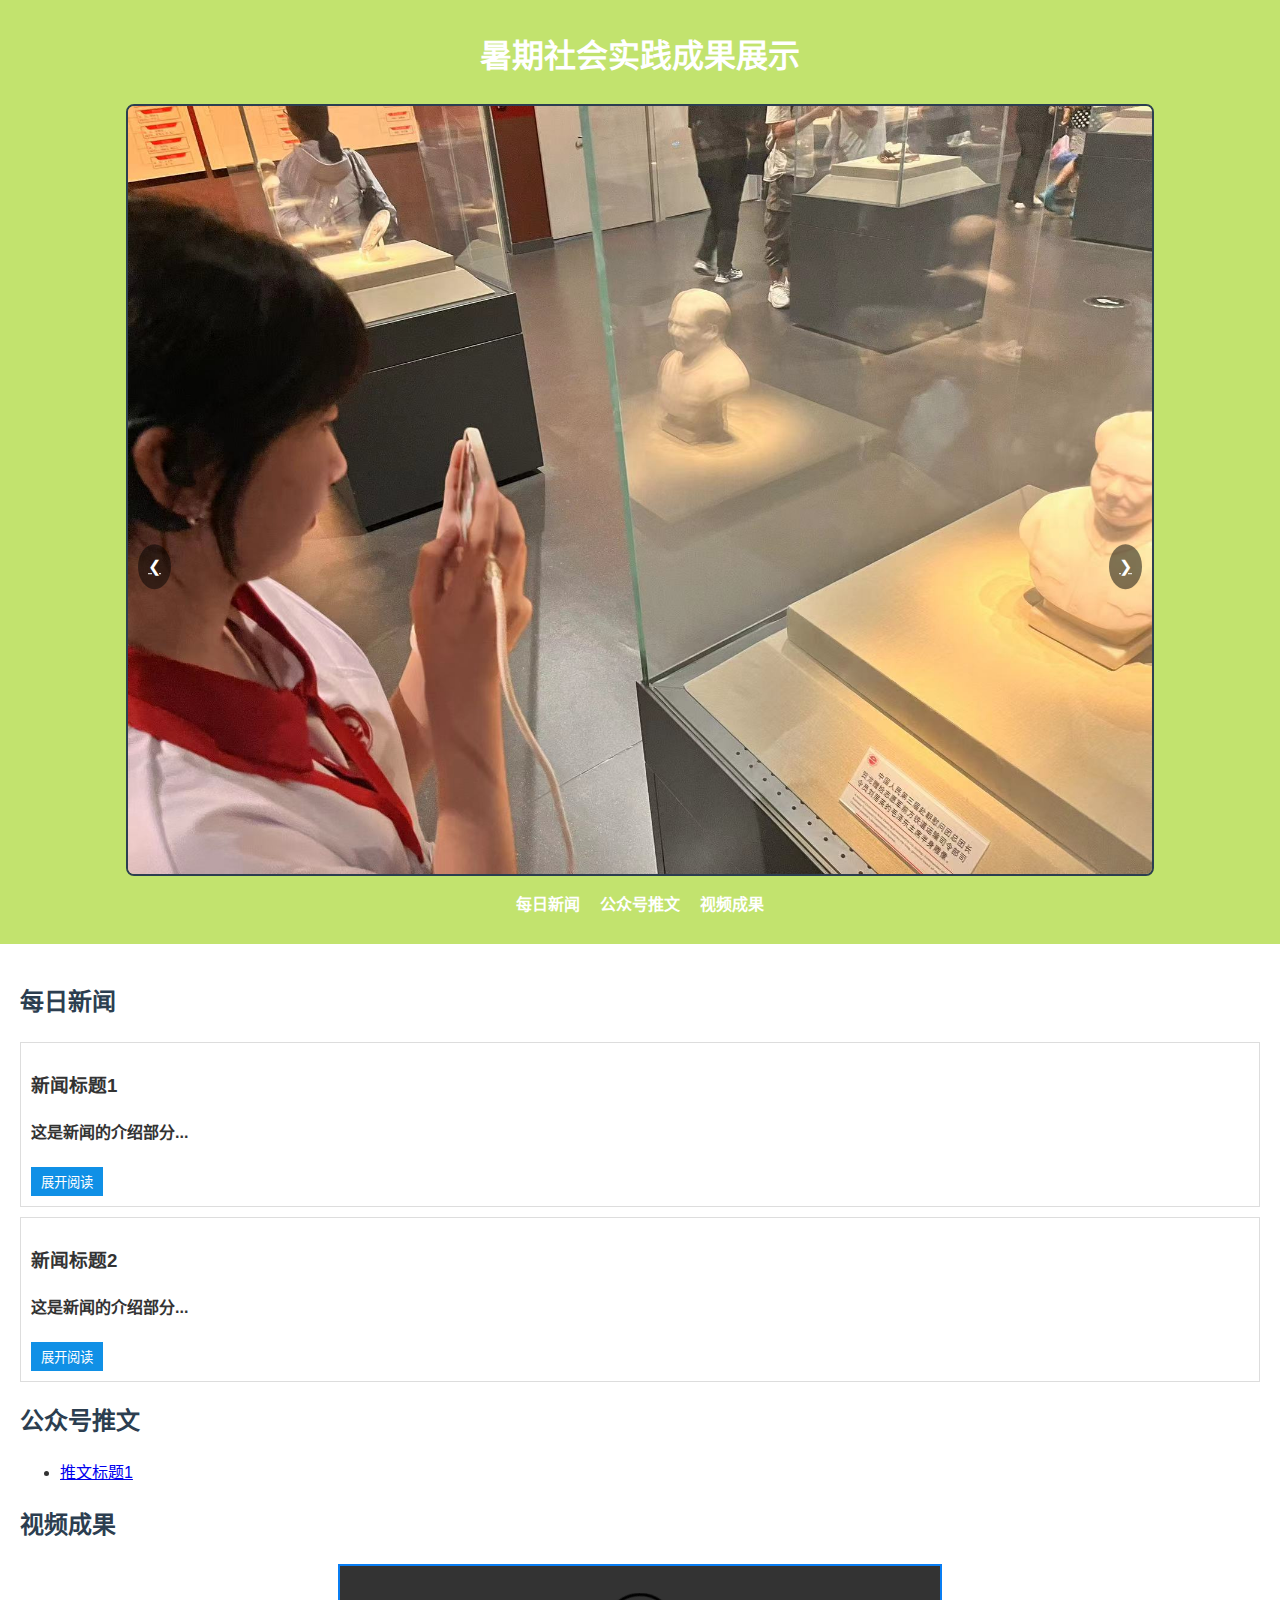
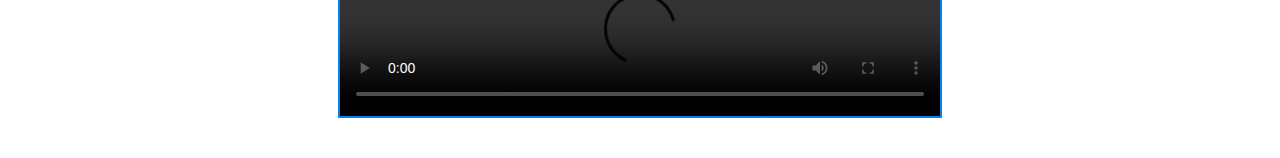
==== index.html @ 4ab89a0f "Update index.html" ====
<!DOCTYPE html>
<html lang="zh-CN">

<head>
    <meta charset="UTF-8">
    <meta name="viewport" content="width=device-width, initial-scale=1.0">
    <title>社会实践成果展示</title>
    <link rel="stylesheet" href="style.css">
</head>

<body>
    
    <header>
        <h1>暑期社会实践成果展示</h1>
        <div class="carousel">
            <div class="carousel-inner">
                <!-- 这里放置图片 -->
                <div class="carousel-item active" id="item1">
                    <img src="images/pic1.jpg" alt="Image 1">
                </div>
                <div class="carousel-item" id="item2">
                    <img src="images/pic2.jpg" alt="Image 2">
                </div>
                <div class="carousel-item" id="item3">
                    <img src="images/pic3.jpg" alt="Image 3">
                </div>
                <!-- 继续添加图片... -->
            </div>
        
            <!-- 左右导航按钮 -->
            <a class="carousel-control-prev" href="#" role="button" id="prev">
                <span>&#10094;</span>
            </a>
            <a class="carousel-control-next" href="#" role="button" id="next">
                <span>&#10095;</span>
            </a>
        </div>
        
        <nav>
            <ul>
                <li><a href="#news-section">每日新闻</a></li>
                <li><a href="#wechat-section">公众号推文</a></li>
                <li><a href="#videos-section">视频成果</a></li>
            </ul>
        </nav>
    </header>

    <main>
        <section id="news-section">
            <h2>每日新闻</h2>
            <!-- 这里动态加载新闻 -->
            <div class="news-article">
                <h3>新闻标题1</h3>
                <p class="news-intro">这是新闻的介绍部分...</p>
                <button class="expand-btn">展开阅读</button>
                <div class="news-full" style="display: none;">
                    <p>这是完整的新闻内容...</p>
                </div>
            </div>
            <div class="news-article">
                <h3>新闻标题2</h3>
                <p class="news-intro">这是新闻的介绍部分...</p>
                <button class="expand-btn">展开阅读</button>
                <div class="news-full" style="display: none;">
                    <p>这是完整的新闻内容...</p>
                </div>
            </div>
            <!-- 你可以复制以上结构，添加更多新闻 -->
        </section>

        <section id="wechat-section">
            <h2>公众号推文</h2>
            <ul>
                <!-- 在此添加公众号链接 -->
                <li><a href="https://mp.weixin.qq.com/s/some-link" target="_blank">推文标题1</a></li>
                <!-- 你可以复制以上结构，添加更多推文链接 -->
            </ul>
        </section>

        <section id="videos-section">
            <h2>视频成果</h2>
            <video controls>
                <source src="videos/video1.mp4" type="video/mp4">
                您的浏览器不支持视频播放。
            </video>
            <!-- 你可以复制以上结构，添加更多视频 -->
        </section>
    </main>

    <script src="script.js"></script>
</body>
<script>
    // 为每个图片项添加点击事件监听器
    document.getElementById('item1').addEventListener('click', function() {
        // 当点击第一张图片时，跳转到指定的页面1
        window.location.href = 'day1.html';
    });
    
    document.getElementById('item2').addEventListener('click', function() {
        // 当点击第二张图片时，跳转到指定的页面2
        window.location.href = 'day2.html';
    });
    
    document.getElementById('item3').addEventListener('click', function() {
        // 当点击第三张图片时，跳转到指定的页面3
        window.location.href = 'day3.html';
    });
    </script>
</html>
---- style.css ----
body {
    font-family: Arial, sans-serif;
    background: url('images/background.jpg') no-repeat center center fixed;
    background-size: cover;
    color: #333;
    margin: 0;
    padding: 0;
    line-height: 1.6;
}

header {
    background-color: #c2e36e;
    color: white;
    padding: 10px 0;
    text-align: center;
}

nav ul {
    list-style: none;
    padding: 0;
    display: flex;
    justify-content: center;
}

nav ul li {
    margin: 0 10px;
}

nav ul li a {
    color: white;
    text-decoration: none;
    font-weight: bold;
}

main {
    padding: 20px;
}

section {
    margin-bottom: 20px;
}

h2 {
    color: #2c3e50;
}

.news-article {
    border: 1px solid #ddd;
    padding: 10px;
    background-color: white;
    margin-bottom: 10px;
}

.news-intro {
    font-weight: bold;
}

.expand-btn {
    background-color: #1090e6;
    color: white;
    border: none;
    padding: 5px 10px;
    cursor: pointer;
    margin-top: 5px;
}

.expand-btn:hover {
    background-color: #2980b9;
}
video {
    width: 80%; /* 设置视频初始宽度为页面宽度的80% */
    max-width: 600px; /* 最大宽度设置为600px */
    height: auto; /* 自动调整高度，保持宽高比 */
    display: block;
    margin: 10px auto; /* 居中显示 */
    border: 2px solid #097ef3;
}

/* 视频全屏时的样式 */
video:fullscreen {
    width: 80%;
    height: 70%;
}
.carousel {
    position: relative;
    max-width: 80%; /* 宽度为页面宽度的80% */
    margin: 0 auto; /* 居中显示 */
    overflow: hidden; /* 隐藏溢出的部分 */
    border: 2px solid #2c3e50;
    border-radius: 8px;
}

.carousel-inner {
    display: flex;
    transition: transform 0.5s ease-in-out;
}

.carousel-item {
    min-width: 100%;
    box-sizing: border-box;
}

.carousel img {
    width: 100%;
    display: block;
}

.carousel-control-prev,
.carousel-control-next {
    position: absolute;
    top: 60%;
    transform: translateY(-50%);
    background-color: rgba(0, 0, 0, 0.5);
    color: white;
    padding: 10px;
    cursor: pointer;
    border-radius: 50%;
}

.carousel-control-prev {
    left: 10px;
}

.carousel-control-next {
    right: 10px;
}
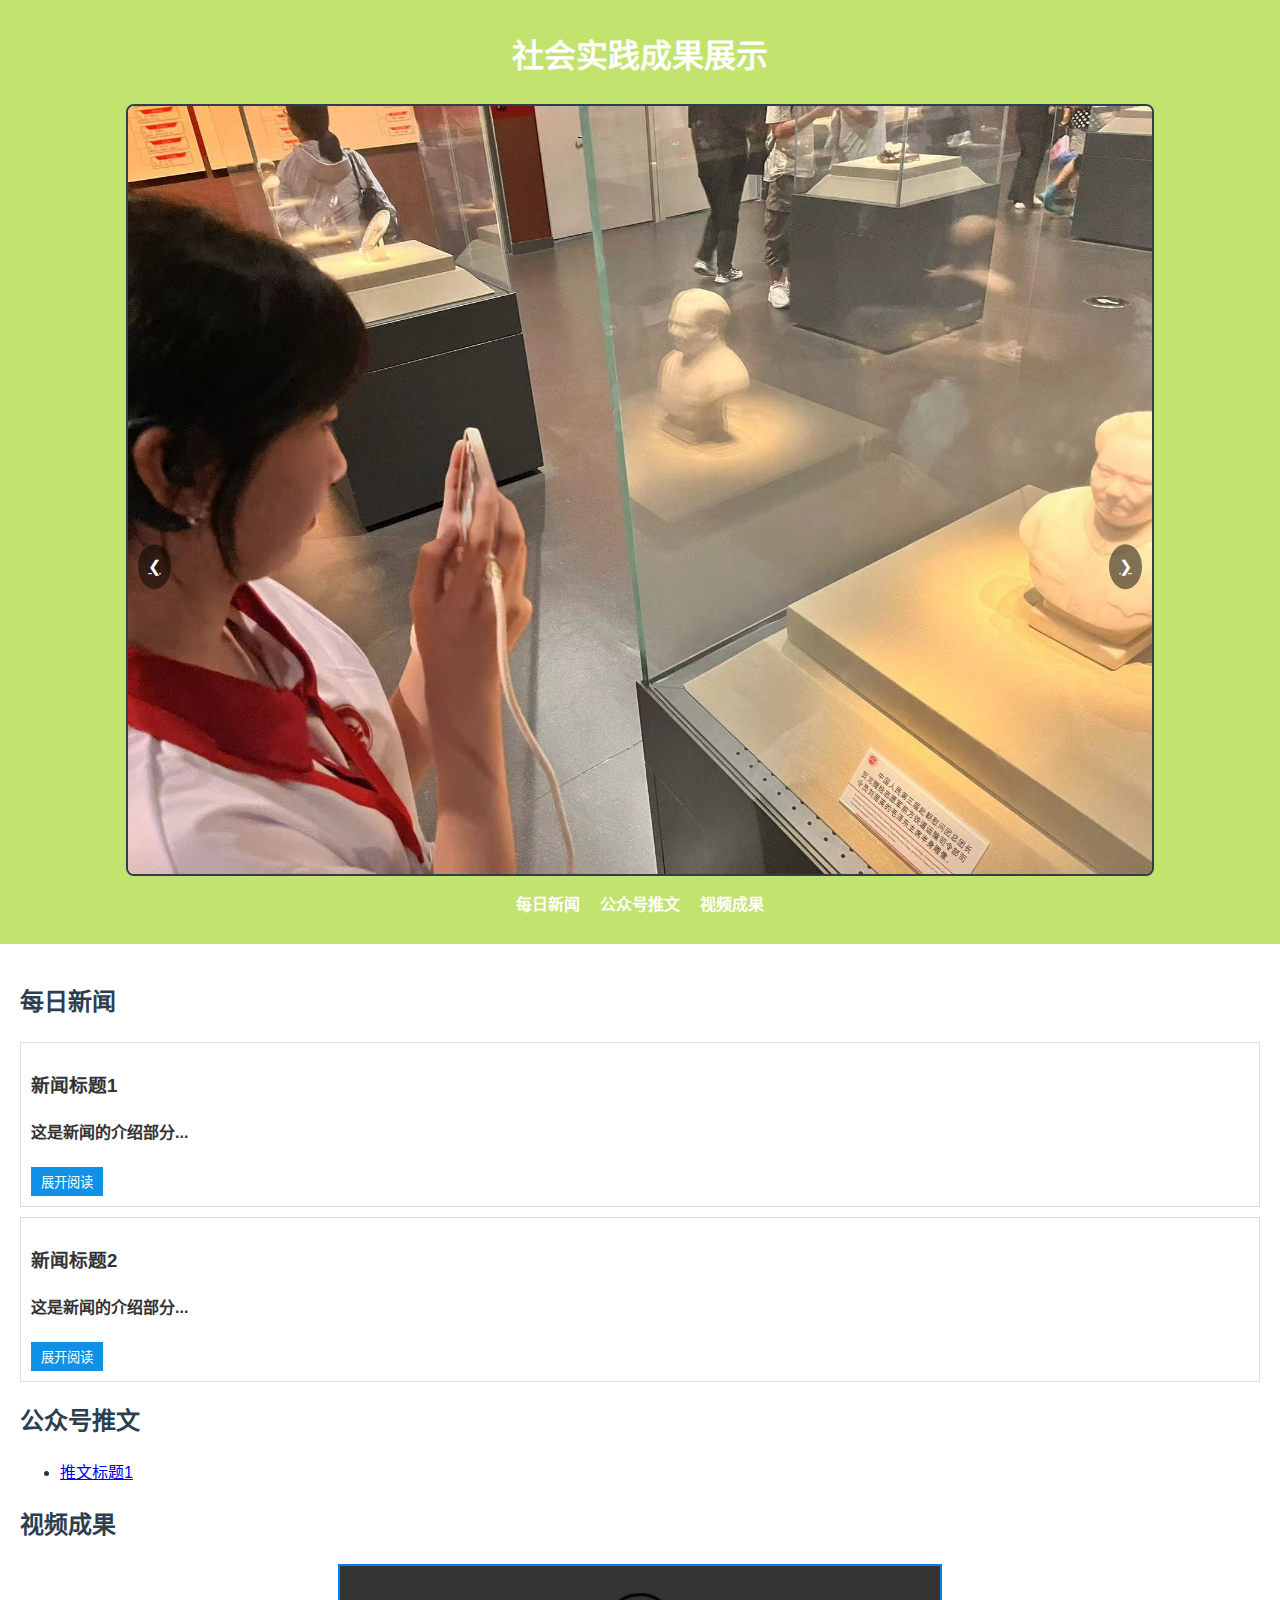
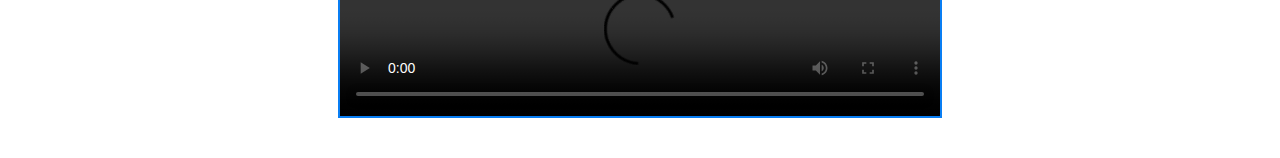
==== commit fca6b063: "Update index.html" ====
--- a/index.html
+++ b/index.html
@@ -11,7 +11,7 @@
 <body>
     
     <header>
-        <h1>暑期社会实践成果展示</h1>
+        <h1>社会实践成果展示</h1>
         <div class="carousel">
             <div class="carousel-inner">
                 <!-- 这里放置图片 -->
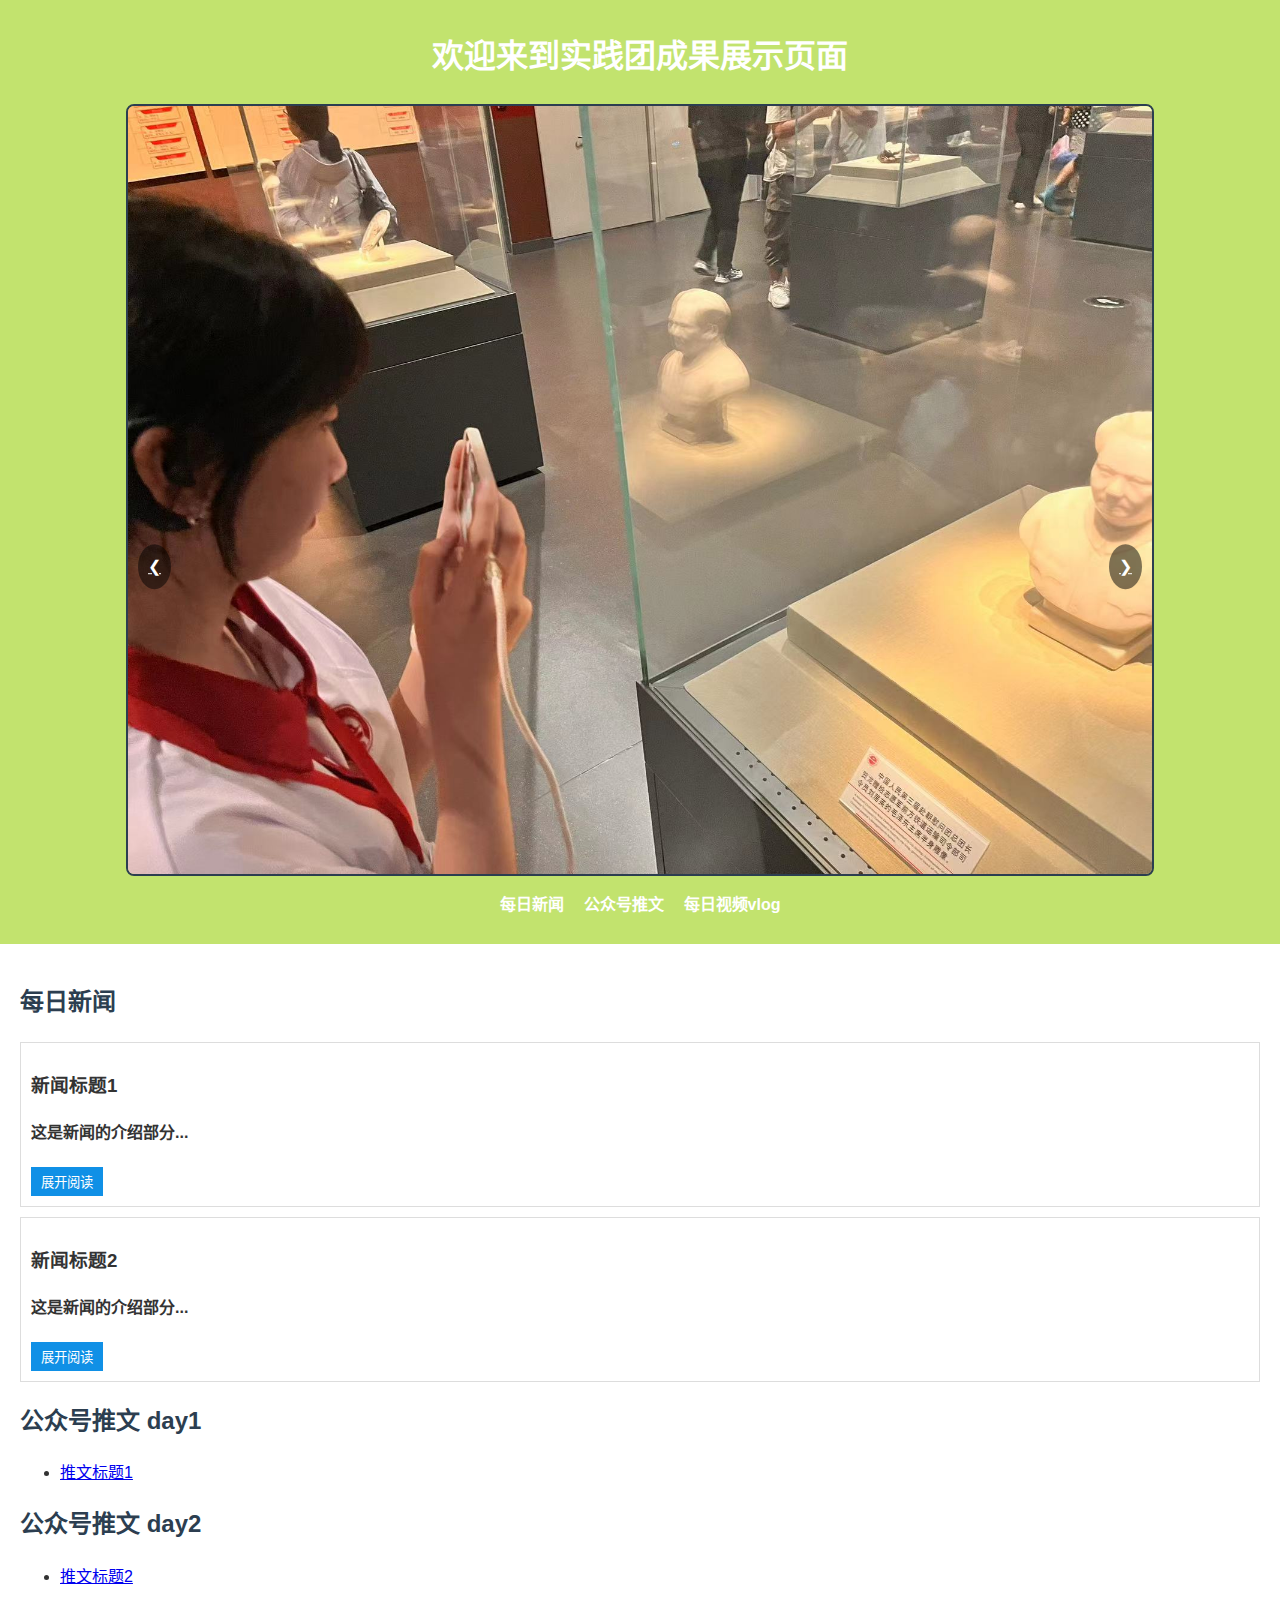
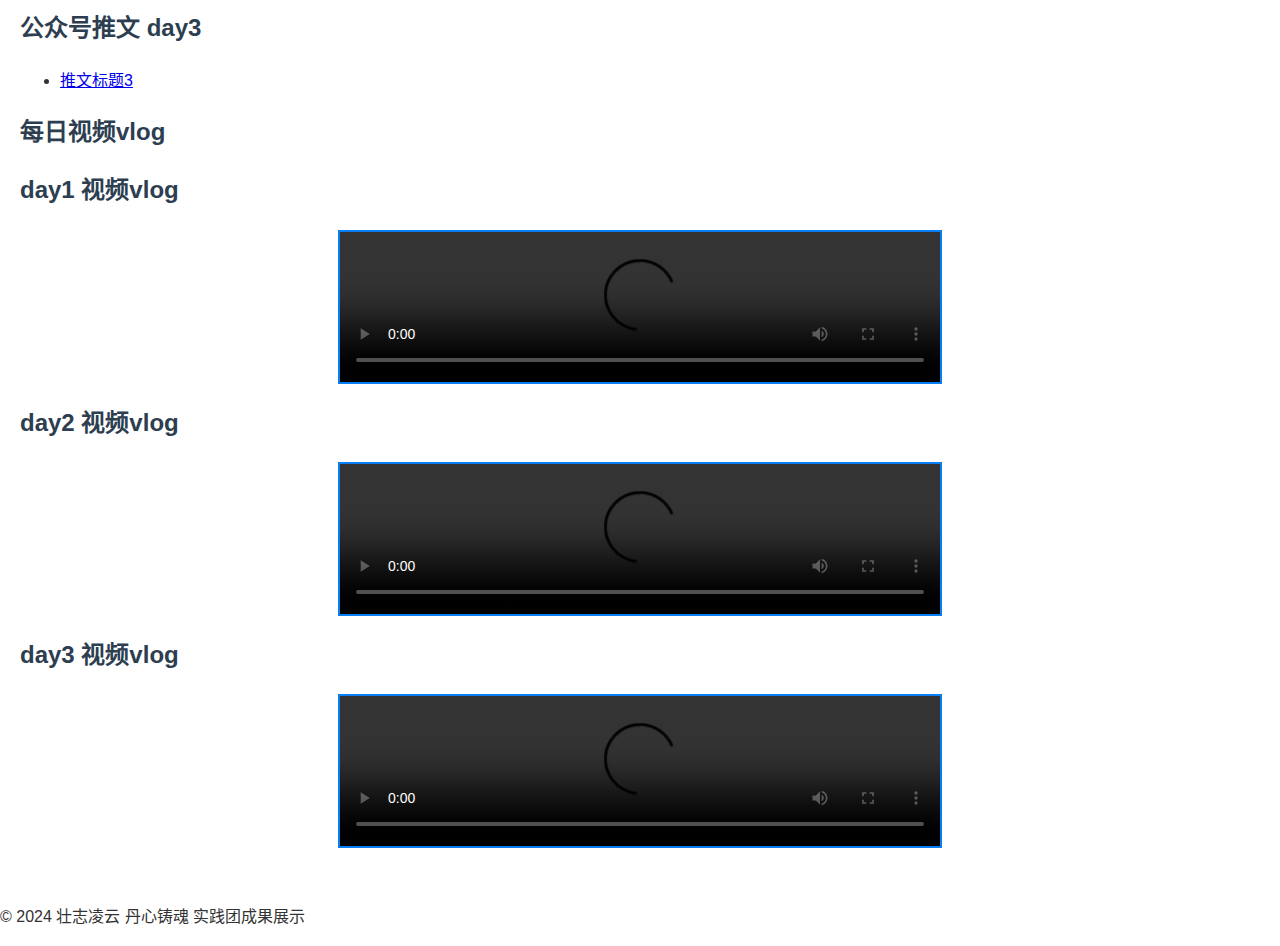
==== commit e0bfd0a1: "Add files via upload" ====
--- a/index.html
+++ b/index.html
@@ -4,14 +4,14 @@
 <head>
     <meta charset="UTF-8">
     <meta name="viewport" content="width=device-width, initial-scale=1.0">
-    <title>社会实践成果展示</title>
+    <title>壮志凌云 丹心铸魂</title>
     <link rel="stylesheet" href="style.css">
 </head>
 
 <body>
     
     <header>
-        <h1>社会实践成果展示</h1>
+        <h1>欢迎来到实践团成果展示页面</h1>
         <div class="carousel">
             <div class="carousel-inner">
                 <!-- 这里放置图片 -->
@@ -35,16 +35,16 @@
                 <span>&#10095;</span>
             </a>
         </div>
-        
-        <nav>
+        <div>
+            <nav>
             <ul>
                 <li><a href="#news-section">每日新闻</a></li>
                 <li><a href="#wechat-section">公众号推文</a></li>
-                <li><a href="#videos-section">视频成果</a></li>
+                <li><a href="#videos-section">每日视频vlog</a></li>
             </ul>
         </nav>
+    </div>
     </header>
-
     <main>
         <section id="news-section">
             <h2>每日新闻</h2>
@@ -69,24 +69,49 @@
         </section>
 
         <section id="wechat-section">
-            <h2>公众号推文</h2>
+            <h2>公众号推文 day1</h2>
             <ul>
                 <!-- 在此添加公众号链接 -->
-                <li><a href="https://mp.weixin.qq.com/s/some-link" target="_blank">推文标题1</a></li>
+                <li><a href="https://mp.weixin.qq.com/s/HoIkNqNoQ5WlM9cc4NVuBA" target="_blank">推文标题1</a></li>
+                <!-- 你可以复制以上结构，添加更多推文链接 -->
+            </ul>
+            <h2>公众号推文 day2</h2>
+            <ul>
+                <!-- 在此添加公众号链接 -->
+                <li><a href="https://mp.weixin.qq.com/s/kvuQHi7N_xECVZ43DSdfNg" target="_blank">推文标题2</a></li>
+                <!-- 你可以复制以上结构，添加更多推文链接 -->
+            </ul>
+            <h2>公众号推文 day3</h2>
+            <ul>
+                <!-- 在此添加公众号链接 -->
+                <li><a href="https://mp.weixin.qq.com/s/HajaTzlsw5yJFNMMoh9O6g" target="_blank">推文标题3</a></li>
                 <!-- 你可以复制以上结构，添加更多推文链接 -->
             </ul>
         </section>
 
         <section id="videos-section">
-            <h2>视频成果</h2>
+            <h2>每日视频vlog</h2>
+            <h2><span class="jvzhong">day1 视频vlog</span></h2>
             <video controls>
                 <source src="videos/video1.mp4" type="video/mp4">
+                您的浏览器不支持视频播放。
+            </video>
+            <h2><span class="jvzhong">day2 视频vlog</span></h2>
+            <video controls>
+                <source src="videos/video2.mp4" type="video/mp4">
+                您的浏览器不支持视频播放。
+            </video>
+            <h2><span class="jvzhong">day3 视频vlog</span></h2>
+            <video controls>
+                <source src="videos/video3.mp4" type="video/mp4">
                 您的浏览器不支持视频播放。
             </video>
             <!-- 你可以复制以上结构，添加更多视频 -->
         </section>
     </main>
-
+    <footer>
+        <p>&copy; 2024 壮志凌云 丹心铸魂 实践团成果展示</p>
+    </footer>
     <script src="script.js"></script>
 </body>
 <script>
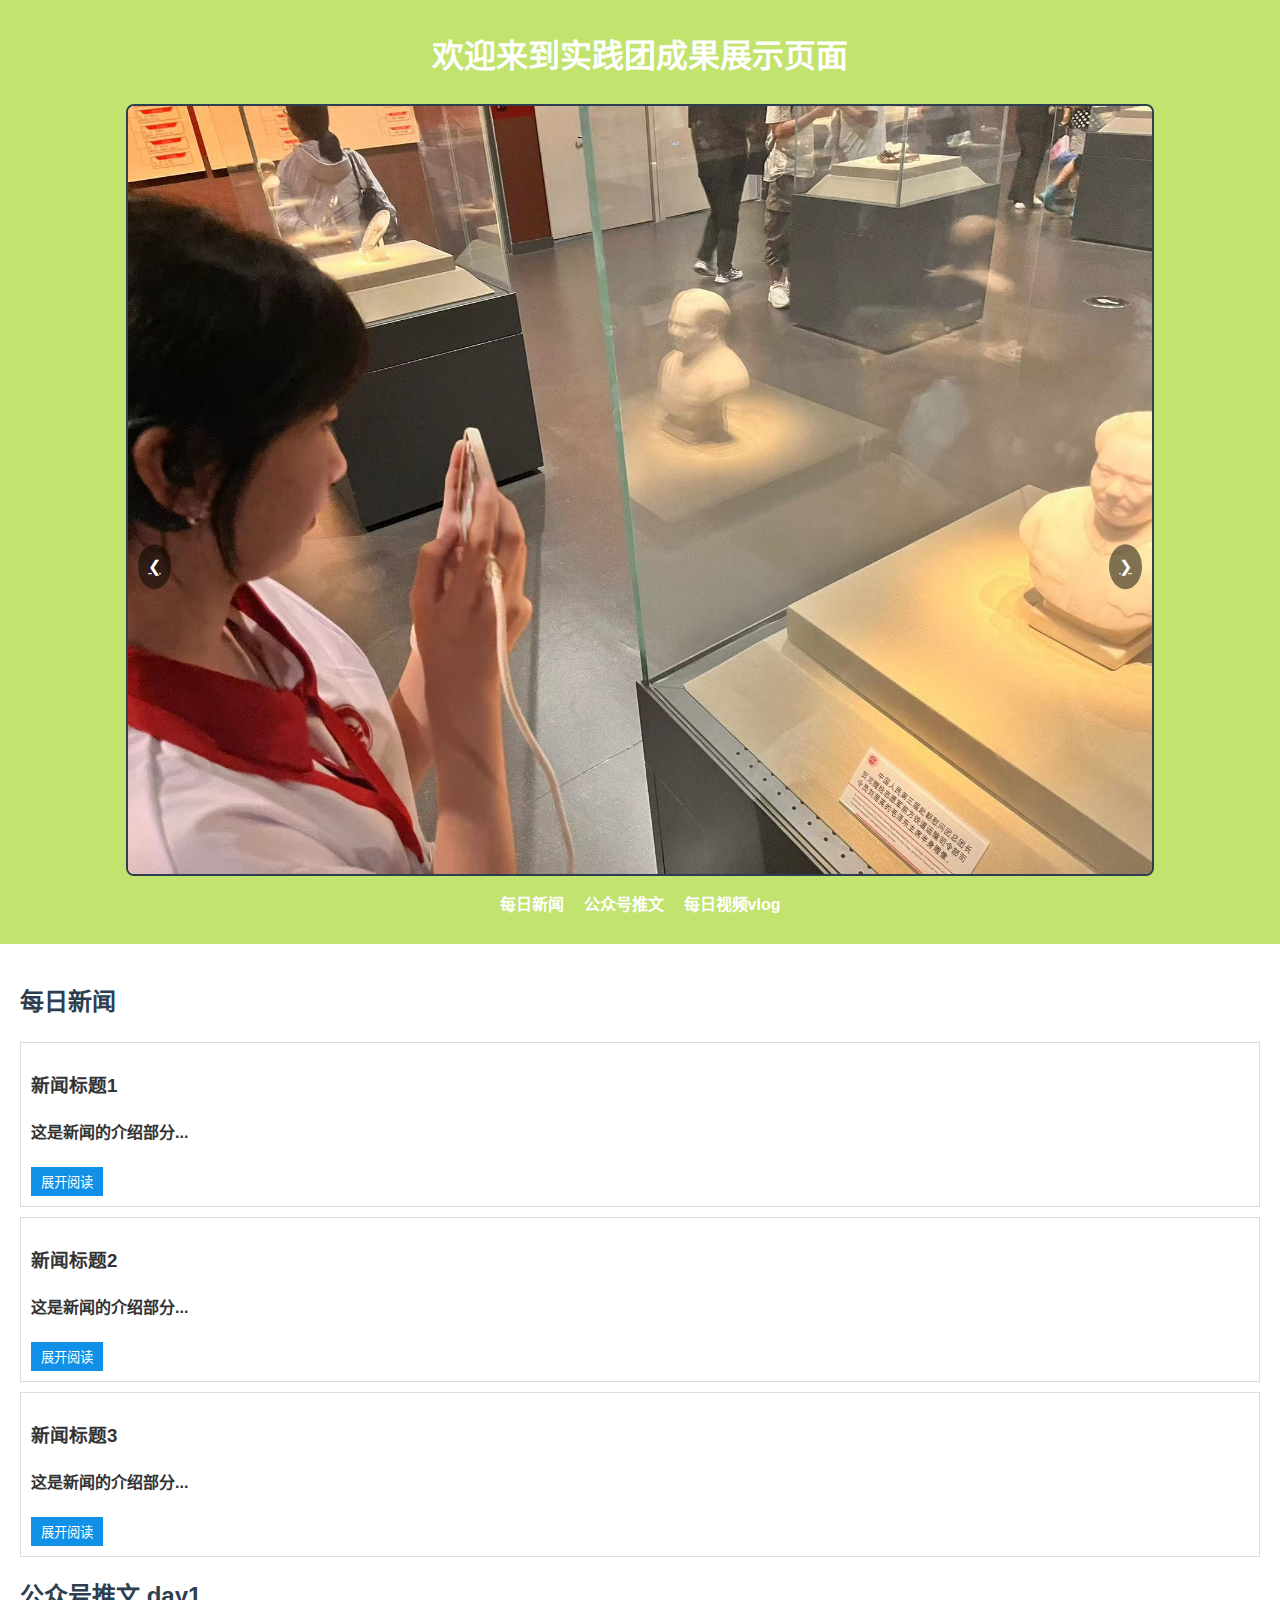
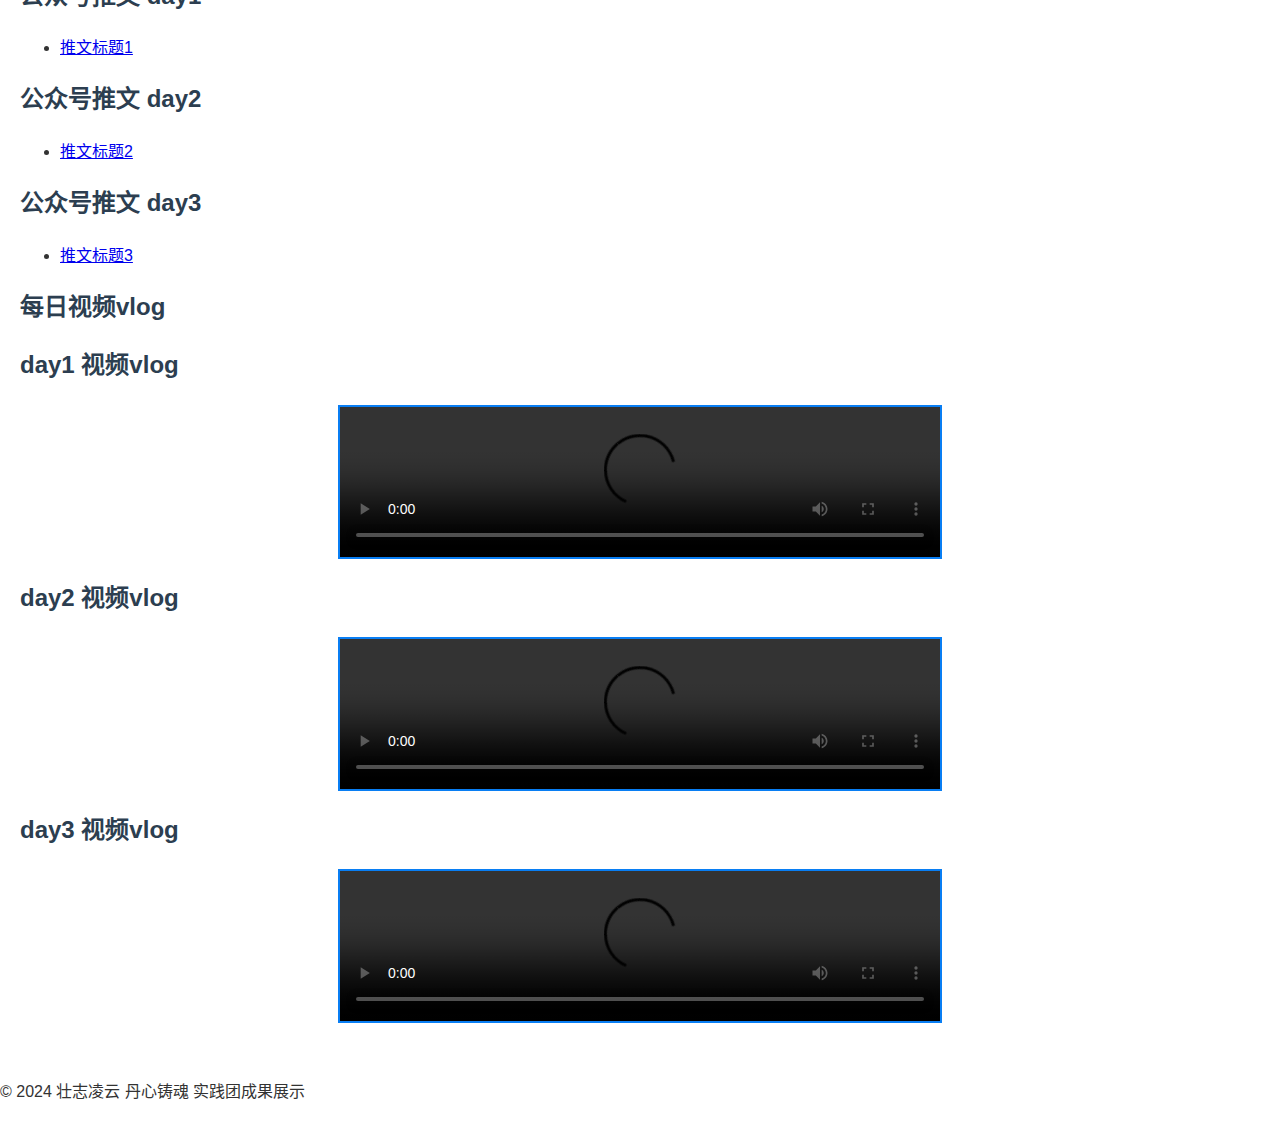
==== commit e781458d: "Update index.html" ====
--- a/index.html
+++ b/index.html
@@ -59,6 +59,14 @@
             </div>
             <div class="news-article">
                 <h3>新闻标题2</h3>
+                <p class="news-intro">这是新闻的介绍部分...</p>
+                <button class="expand-btn">展开阅读</button>
+                <div class="news-full" style="display: none;">
+                    <p>这是完整的新闻内容...</p>
+                </div>
+            </div>
+             <div class="news-article">
+                <h3>新闻标题3</h3>
                 <p class="news-intro">这是新闻的介绍部分...</p>
                 <button class="expand-btn">展开阅读</button>
                 <div class="news-full" style="display: none;">
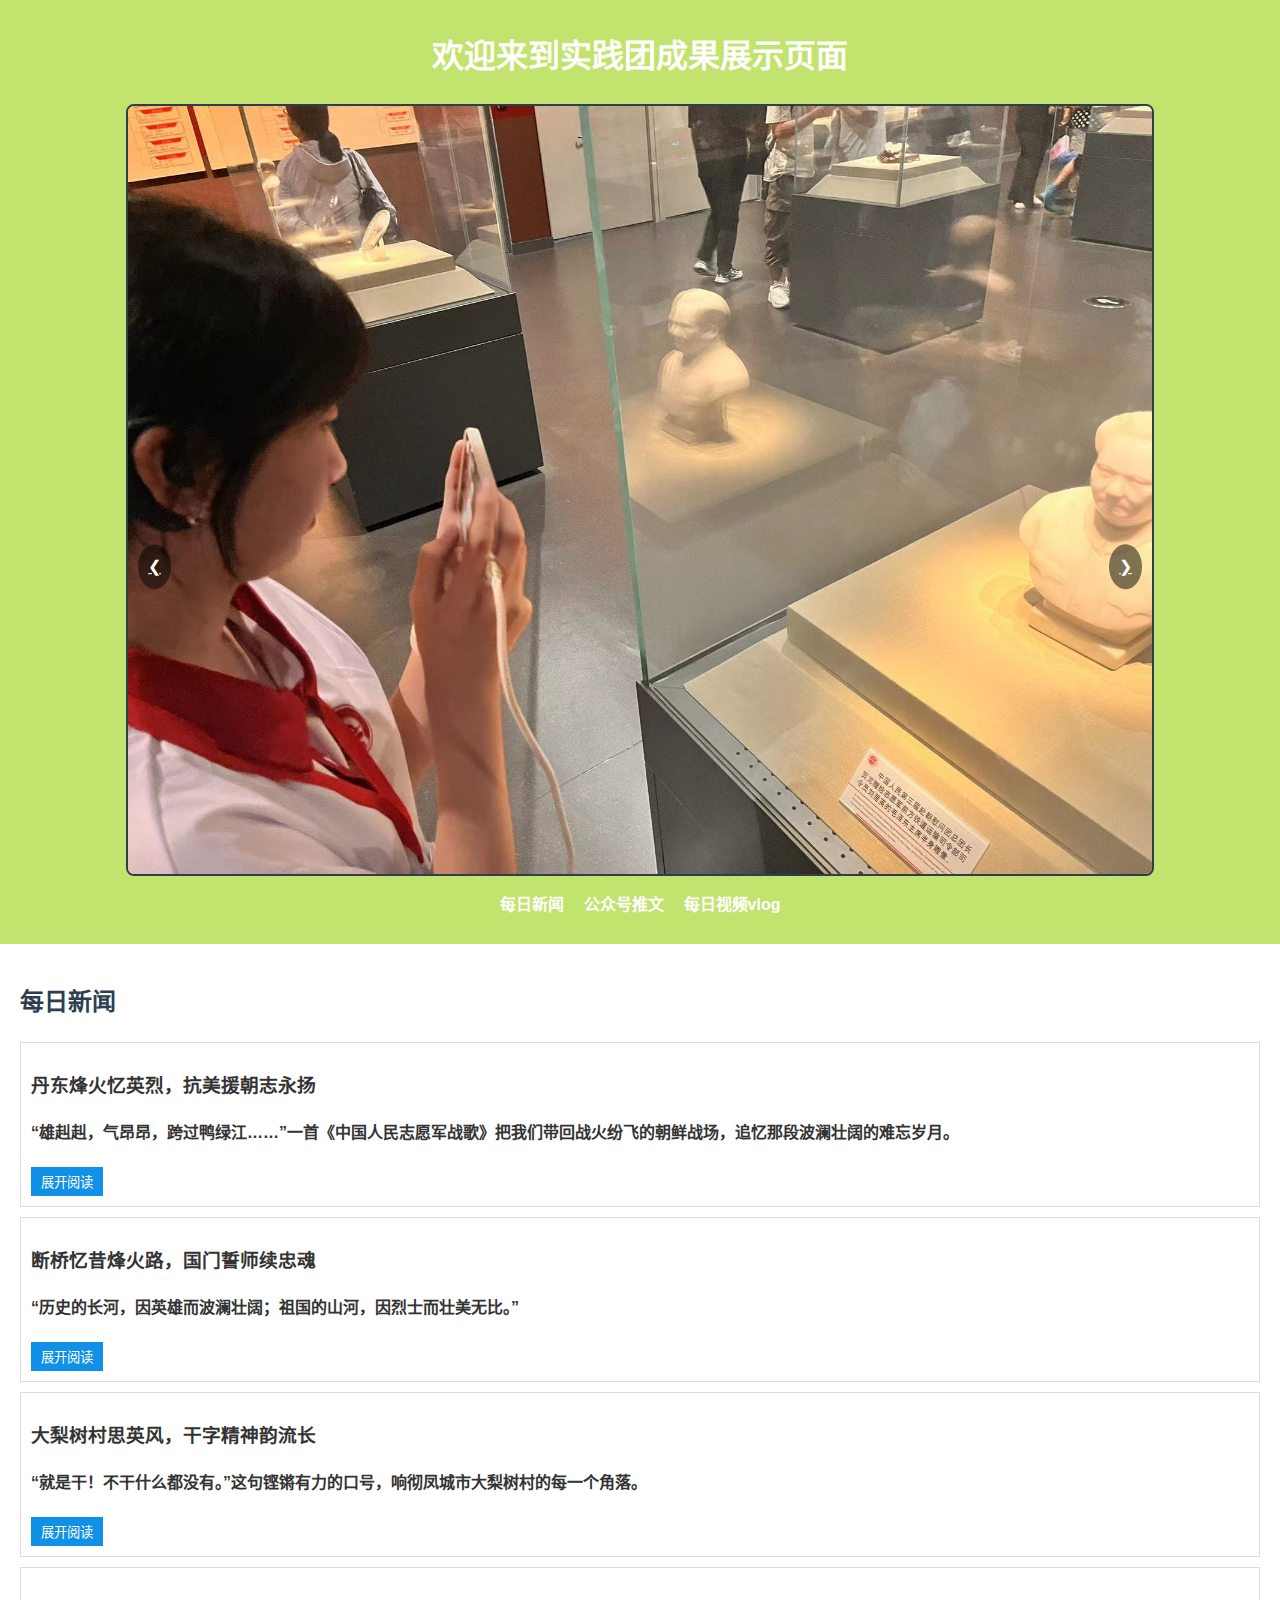
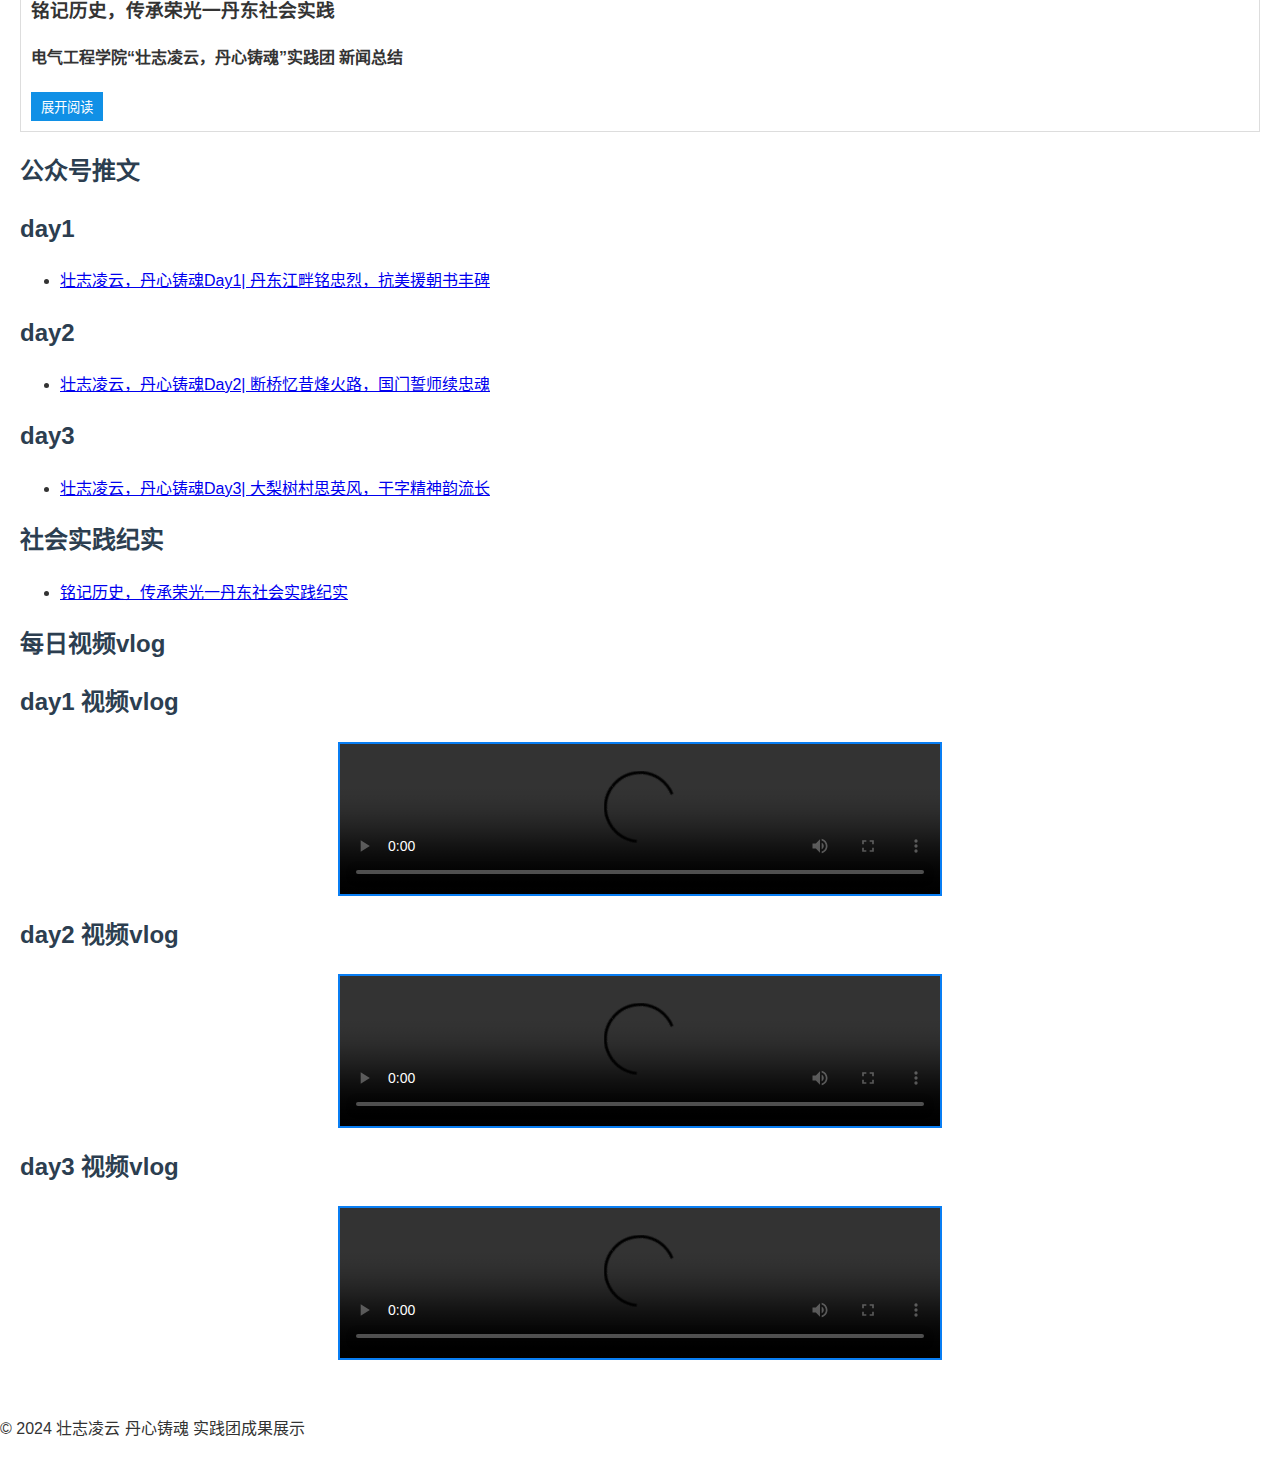
==== commit 5e77544a: "Add files via upload" ====
--- a/index.html
+++ b/index.html
@@ -50,49 +50,102 @@
             <h2>每日新闻</h2>
             <!-- 这里动态加载新闻 -->
             <div class="news-article">
-                <h3>新闻标题1</h3>
-                <p class="news-intro">这是新闻的介绍部分...</p>
+                <h3>丹东烽火忆英烈，抗美援朝志永扬</h3>
+                <p class="news-intro">“雄赳赳，气昂昂，跨过鸭绿江……”一首《中国人民志愿军战歌》把我们带回战火纷飞的朝鲜战场，追忆那段波澜壮阔的难忘岁月。</p>
                 <button class="expand-btn">展开阅读</button>
                 <div class="news-full" style="display: none;">
-                    <p>这是完整的新闻内容...</p>
+                    <p>2024年7月20日，"电气工程学院^壮志凌云，丹心铸魂"实践团前往赴辽宁省丹东市抗美援朝纪念馆开展红色研学实践活动，探寻红色记忆，赓续红色基因，鉴定理想信念，汲取奋进力量。
+                        <h4>历史帷幕的华丽开启
+                        </h4>                        步入陈列馆序厅，映入眼帘的是一座名为“临危受命”的毛泽东主席与彭德怀司令员的大型铜柱雕像，正上方“抗美援朝、保家卫国”8个金色大字，激励着实践团成员的心灵。
+                        <h4>烽火岁月中的壮丽史诗</h4>
+                        踏入战争厅，四周沉郁庄严，战役地图如历史画卷铺展，烽火连天、硝烟弥漫的战场跃然眼前。聆听讲解员饱含深情地讲解抗美援朝战争无数可歌可泣的英雄事迹，一件件珍贵的历史实物、一张张生动的历史图像、一份份真实的历史档案、一帧帧还原的历史场景，都无声地诉说着当年战斗的惨烈和志愿军战士的英勇。杨根思、黄继光、邱少云一个个闪光的名字，松骨峰、长津湖、上甘岭一场场伟大的英雄壮举，使大家深切感悟到中国人民志愿军英勇顽强，“三个不相信”精神激励着实践团成员们要树立坚定信念，勇于面对挑战，敢于担当、迎难而上。
+                        <h4>不朽的丰碑，永恒的荣光</h4>
+                        英烈林内，无数英勇的志愿军烈士长眠其中。每一个墓碑背后都有一个动人的故事。“英雄者，国之干”，习近平总书记曾多次强调，要铭记一切为中华民族和中国人民做出贡献的英雄们。英雄是一个民族最闪亮的坐标，崇尚英雄，是对光辉历史的铭记，也是我们砥砺前进中强有力的鼓舞和鞭策。
+                        抗美援朝战争锻造形成的伟大抗美援朝精神，是弥足珍贵的精神财富，必将激励中国人民和中华民族克服一切艰难险阻、战胜一切强大敌人。在抗美援朝纪念馆的沉思中，实践团成员应铭记抗美援朝精神，通过此次研学，实践团成员们在思想上受教育、心灵上受触动、精神上受洗礼，不仅再次回顾重温了抗美援朝战争这段光辉历史，全面深入理解了抗美援朝精神的历史意义和时代价值，更深刻认识了抗美援朝战争的历史启示，纷纷表示将铭记抗美援朝战争伟大胜利，从中汲取攻坚克难的坚定决心和奋勇前行的强大力量，为中国式现代化贡献青春力量。
+                    </p>
                 </div>
             </div>
             <div class="news-article">
-                <h3>新闻标题2</h3>
-                <p class="news-intro">这是新闻的介绍部分...</p>
+                <h3>断桥忆昔烽火路，国门誓师续忠魂</h3>
+                <p class="news-intro">“历史的长河，因英雄而波澜壮阔；祖国的山河，因烈士而壮美无比。”</p>
                 <button class="expand-btn">展开阅读</button>
                 <div class="news-full" style="display: none;">
-                    <p>这是完整的新闻内容...</p>
+                    <p>2024年7月21日，电气工程学院“壮志凌云，丹心铸魂”实践团赴上河口断桥、铁路抗美援朝博物馆和上河口国门，追寻抗美援朝的红色记忆，传承先烈精神，汲取前行力量。
+
+                        <h4>断桥遗址的历史回响</h4>
+                        走上断桥，迎着江风，仿佛置身于那段硝烟弥漫的岁月。断桥，曾是中国人民志愿军入朝作战的生命线。彭德怀元帅和毛岸英烈士都是首次由河口乘车渡江的。那段时间里，无数次的炮火轰炸，让桥体饱受创伤，但也见证了志愿军战士们的英勇无畏和钢铁意志。断桥上飘扬的红旗，代表着赴朝作战的志愿军各个部队；桥上缅怀先烈的祭品，是后人在说着英雄们的事迹。“雄赳赳，气昂昂，跨过鸭绿江……”耳畔回荡着《中国人民志愿军战歌》，每一步都仿佛在与历史对话，感受那份沉甸甸的责任与荣光。站在断桥之上，实践团成员感受着那段峥嵘岁月的风云，深刻领悟到坚定信念与艰苦奋斗的意义。
+                        <h4>铁血岁月的永恒记忆</h4>
+                        步入铁路抗美援朝博物馆内，映入眼帘的是一幅幅战争年代的珍贵照片，一件件历经战火洗礼的实物。无数志愿军战士舍生忘死，护卫着这条生命线的安全。铁路工人的英雄事迹，在这里得到了生动再现。他们的勇敢与牺牲，激励着每一位实践团成员，铭记历史，传承精神，勇于担当，不怕牺牲，乐于奉献。
+                        <h4>国门前的庄严誓言</h4>
+                        站在国门前，庄严肃穆，心潮澎湃。仰望着庄严肃穆的国徽，实践团成员深切体会到祖国的强大与自豪，也更加坚定了为国奉献，保家卫国的决心。习近平总书记曾指出：“爱国主义是中华民族精神的核心，是中华民族团结奋斗、自强不息的精神纽带。”实践团成员面向国门，庄严宣誓，誓言将抗美援朝精神内化于心、外化于行，誓以满腔热忱与坚定信念，投身祖国建设与发展。
+                        
+                        通过此次研学，实践团成员们在思想上受教育、心灵上受触动、精神上受洗礼。他们深刻认识到，抗美援朝战争不仅是一段辉煌的历史，更是一种伟大的精神财富。这种精神，激励着一代代中华儿女，为实现国家富强、民族振兴而努力奋斗。实践团成员纷纷表示，将铭记抗美援朝战争伟大胜利，传承红色基因，从中汲取攻坚克难的坚定决心和奋勇前行的强大力量。在今后的学习和生活中，立志做新时代的有为青年，勇于担当，奋发图强，为中国式现代化贡献青春智慧和力量。
+                        </p>
                 </div>
             </div>
-             <div class="news-article">
-                <h3>新闻标题3</h3>
-                <p class="news-intro">这是新闻的介绍部分...</p>
+            <div class="news-article">
+                <h3>大梨树村思英风，干字精神韵流长</h3>
+                <p class="news-intro">“就是干！不干什么都没有。”这句铿锵有力的口号，响彻凤城市大梨树村的每一个角落。</p>
                 <button class="expand-btn">展开阅读</button>
                 <div class="news-full" style="display: none;">
-                    <p>这是完整的新闻内容...</p>
+                    <p>为学习“干字精神”，2024年7月22日，电气工程学院“壮志凌云，丹心铸魂”实践团于赴辽宁省凤城市大梨树村开展研学实践活动，学习以实干为基，巧干为翼，苦干为魂的“干字精神”，探寻振兴足迹，赓续奋斗精神，坚定乡村信念，汲取前行力量。
+                        <h4>实干：弯大腰、流大汗，践行初心使命</h4>
+                        步入大梨树村的荒山蜕变史，毛丰美书记“我们改不了天，但可以换地”的壮志响彻耳畔。1989年起，他引领村民踏上荒山治理之路，昼夜奋战，锁头看门，烟囱站岗，展现了非凡的毅力与决心。通过“绕山转”工程，梯田层叠，果树成林，荒山蜕变为金山银山，科技与自然和谐共融。这场绿色革命不仅重塑了大地，更激发了人心的觉醒与力量的汇聚。大梨树村因此熠熠生辉，成为坚持与改变、自然与科技和谐共生的典范。
+                        <h4>苦干：不忘初心、牢记使命，用生命诠释忠诚</h4>
+                        毛丰美书记的一生，是苦干的一生。他连任五届人大代表，总计提出超200项提案与建议。他力推降低农业税，切实减轻农民肩头重担；积极呼吁下调农村电价，为乡村点亮希望之光；同时不忘改善水质，守护村民健康之源。每一声呼吁，都饱含对农民的深情厚谊。如今的大梨树村，已经成为全国文明村、国家4A级旅游区，人均收入达到2.2万元，集体总资产超过16.6亿元。这一切的成就，都离不开毛丰美书记和他的“苦干”精神。
+                        <h4>巧干：讲科学、闯市场，引领创新发展</h4>
+                        大梨树村的改革史厅内，一幅幅改革与发展的蓝图如同历史长卷般展开。为“让大梨树村民过上和城里人一样的好日子”，毛丰美书记率队北上黑龙江，啃饼子、喝凉水，冒着犯“投机倒把罪”的风险，贩运土豆小米，获得“第一桶金”。随后，毛书记乘胜追击，拓展多元产业，创办凤城首家宾馆及辽东最大贸易市场，显著增收。更前瞻性地开发药王谷旅游，融合自然文化，吸引游客，引领村民共赴富裕之路。大梨树村的奋斗故事，是坚持与智慧的结晶，激励着实践团成员勇于担当，迎难而上，共创新时代辉煌。
+                        
+                        “干”字精神是践行习近平总书记“撸起袖子加油干”重要指示的生动实践。本次研学活动，不仅是一次精神的洗礼，更是对实践团成员的激励与鞭策。要认真学习毛丰美同志先进事迹，在“以学促干”上取得实实在在的成效，把“干”字精神落实到今后的各项学习工作中去，弘扬“干”字精神，争当攻坚先锋，以实干、苦干、巧干，书写新时代青春篇章，让“干字精神”在新时代绽放新光彩。
+                        
+                        </p>
+                </div>
+            </div>
+            <div class="news-article">
+                <h3>铭记历史，传承荣光一丹东社会实践</h3>
+                <p class="news-intro">电气工程学院“壮志凌云，丹心铸魂”实践团 新闻总结</p>
+                <button class="expand-btn">展开阅读</button>
+                <div class="news-full" style="display: none;">
+                    <p>为深入学习和践行爱国主义理论教育，培养青年学子的爱国情怀，电气工程学院“壮志凌云，丹心铸魂”实践团于暑期在辽宁省丹东市开展红色研学实践活动。此次活动旨在追溯爱国足迹，传承红色血脉，锤炼坚定信仰，汲取前行动力。
+                        <h4>丹心铸魂，铭记抗美援朝</h4>
+                        第一天，实践团成员来到抗美援朝纪念馆。纪念馆内，毛泽东与彭德怀的雕像、战役地图及英雄事迹，展现了志愿军战士的英勇精神。英烈林中，烈士墓碑铭记光辉历史，激励实践团成员们坚定信念，勇于担当。通过此次参观，实践团成员应铭记抗美援朝精神，将不畏强敌、勇于斗争的勇气，与爱国主义精神深度融合，以实际行动传承红色基因，为国家的繁荣富强而不懈奋斗。
+                        <h4>断桥故事，国门下的荣光</h4>
+                        第二天，实践团成员来到宽甸河口断桥，因炮火轰炸而饱受创伤的桥体，见证了志愿军战士们的英勇无畏和钢铁意志，让实践团成员们穿越回志愿军战士英勇赴朝的岁月。随后，实践团成员前往宽甸河口铁路抗美援朝博物馆，深入探寻战争背后的故事，珍贵资料与文物都诉说着战争的惨烈与志愿军的英勇。在国门之下，实践团成员们缅怀英烈，这里是出征的起点，更是精神的传承地。毛岸英纪念馆更是让实践团成员们深刻体会到坚定信仰与无私情怀的伟大力量。
+                        <h4>大梨树村，实干创造奇迹</h4>
+                        第三天，实践团成员来到大梨树村，领悟“干字精神”。大梨树村在毛丰美书记的带领下，村民实干改荒山成梯田果园，巧干闯市场建市场兴旅游，苦干守初心提建议促发展。他们不畏艰难，勇于创新，最终实现了村庄的繁荣。实践团成员决心将“干字精神”融入实践，脚踏实地，不忘初心，勇于创新，为乡村振兴和国家发展贡献力量，让“干字精神”在新时代绽放新光彩。
+                        <h4>断桥边防，守护和平记忆</h4>
+                        第四天，实践团成员首先来到鸭绿江断桥，这座承载着抗美援朝战争记忆的历史遗迹，见证了中朝两国人民并肩作战的英勇岁月。站在断桥之上，实践团成员感受着那段峥嵘岁月的风云，深刻领悟到坚定信念与艰苦奋斗的意义。随后，实践团成员深入边防部队。在部队领导的带领下，实践团成员参观了边防驻扎地，了解了边防战士们艰苦的生活条件与崇高的使命担当，激发了实践团成员强烈的爱国情感和报效祖国的决心。
+                                                
+                        </p>
                 </div>
             </div>
             <!-- 你可以复制以上结构，添加更多新闻 -->
         </section>
 
         <section id="wechat-section">
-            <h2>公众号推文 day1</h2>
+            <h2>公众号推文</h2>
+            <h2>day1</h2>
             <ul>
                 <!-- 在此添加公众号链接 -->
-                <li><a href="https://mp.weixin.qq.com/s/HoIkNqNoQ5WlM9cc4NVuBA" target="_blank">推文标题1</a></li>
+                <li><a href="https://mp.weixin.qq.com/s/HoIkNqNoQ5WlM9cc4NVuBA" target="_blank">壮志凌云，丹心铸魂Day1| 丹东江畔铭忠烈，抗美援朝书丰碑</a></li>
                 <!-- 你可以复制以上结构，添加更多推文链接 -->
             </ul>
-            <h2>公众号推文 day2</h2>
+            <h2>day2</h2>
             <ul>
                 <!-- 在此添加公众号链接 -->
-                <li><a href="https://mp.weixin.qq.com/s/kvuQHi7N_xECVZ43DSdfNg" target="_blank">推文标题2</a></li>
+                <li><a href="https://mp.weixin.qq.com/s/kvuQHi7N_xECVZ43DSdfNg" target="_blank">壮志凌云，丹心铸魂Day2| 断桥忆昔烽火路，国门誓师续忠魂</a></li>
                 <!-- 你可以复制以上结构，添加更多推文链接 -->
             </ul>
-            <h2>公众号推文 day3</h2>
+            <h2>day3</h2>
             <ul>
                 <!-- 在此添加公众号链接 -->
-                <li><a href="https://mp.weixin.qq.com/s/HajaTzlsw5yJFNMMoh9O6g" target="_blank">推文标题3</a></li>
+                <li><a href="https://mp.weixin.qq.com/s/HajaTzlsw5yJFNMMoh9O6g" target="_blank">壮志凌云，丹心铸魂Day3| 大梨树村思英风，干字精神韵流长</a></li>
+                <!-- 你可以复制以上结构，添加更多推文链接 -->
+            </ul>
+            <h2>社会实践纪实</h2>
+            <ul>
+                <!-- 在此添加公众号链接 -->
+                <li><a href="https://mp.weixin.qq.com/s/bup73mSP9j6s-0iJrxZXPA" target="_blank">铭记历史，传承荣光一丹东社会实践纪实</a></li>
                 <!-- 你可以复制以上结构，添加更多推文链接 -->
             </ul>
         </section>
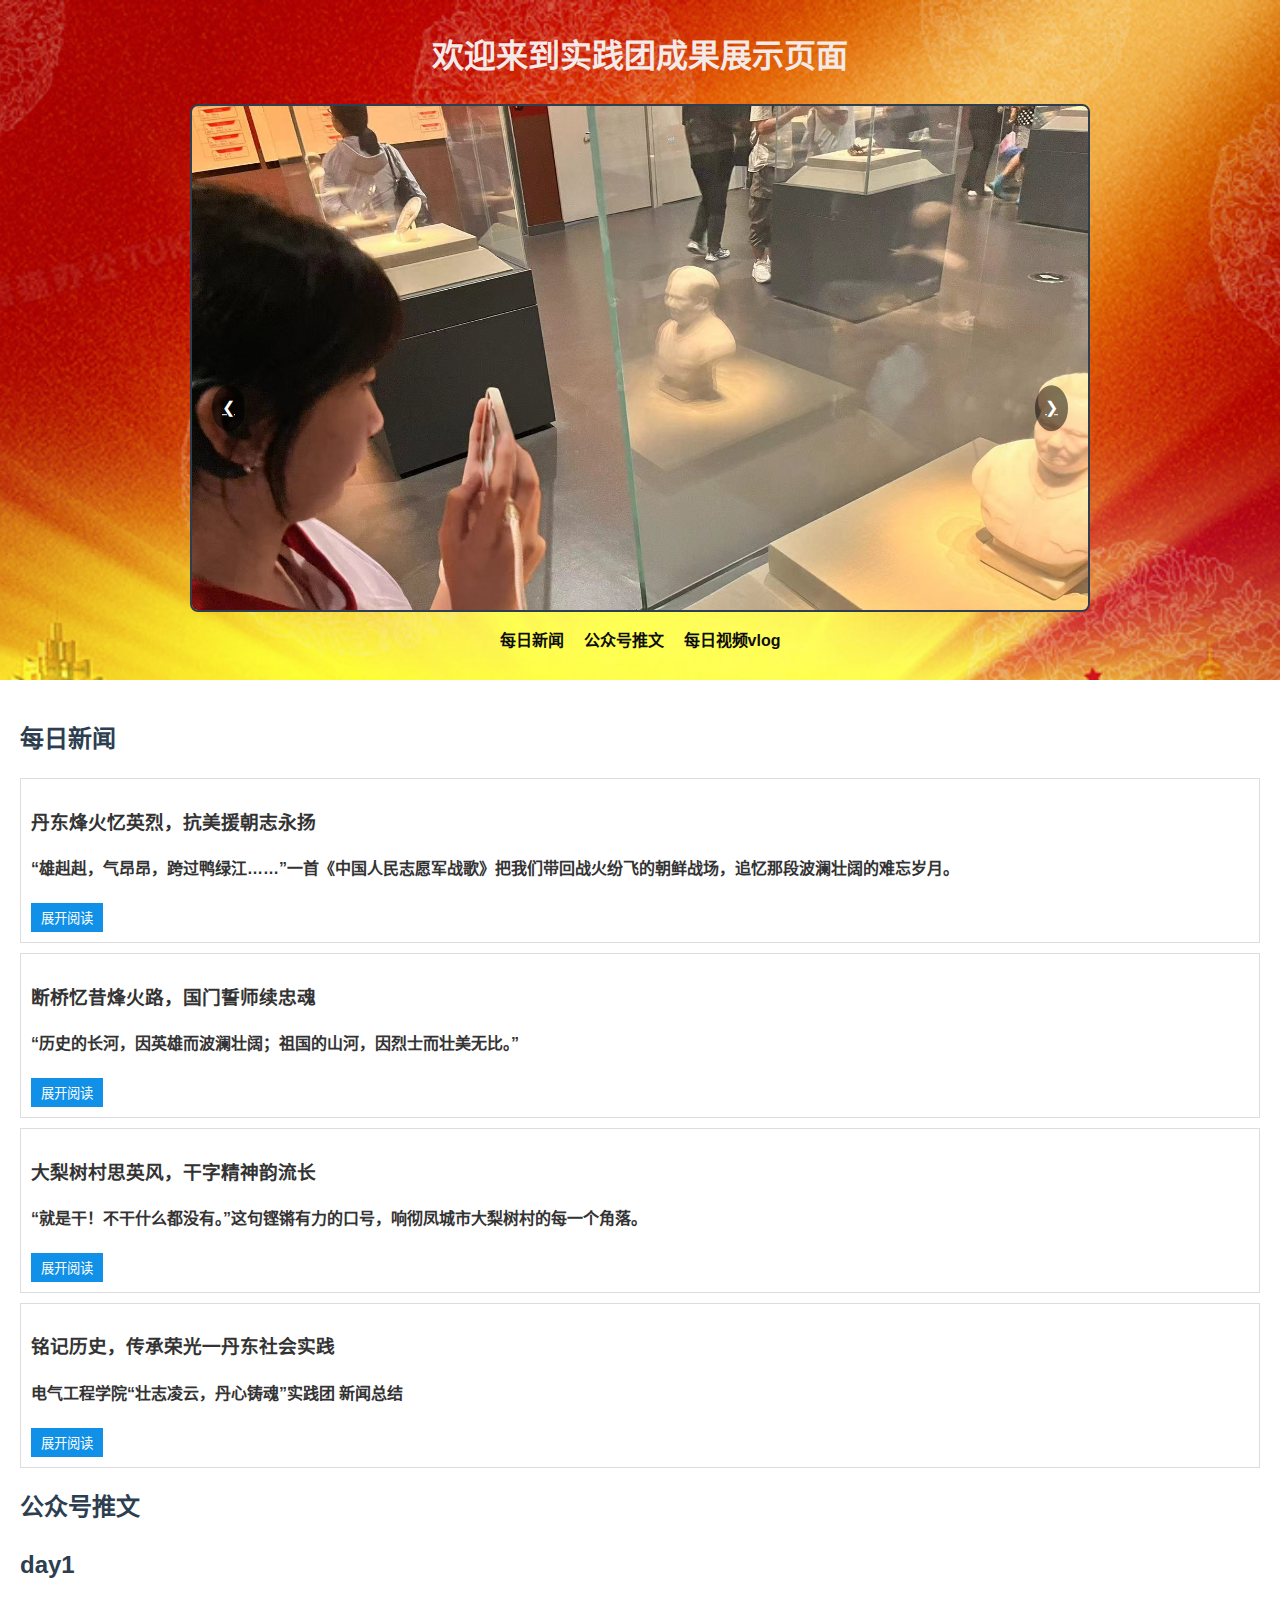
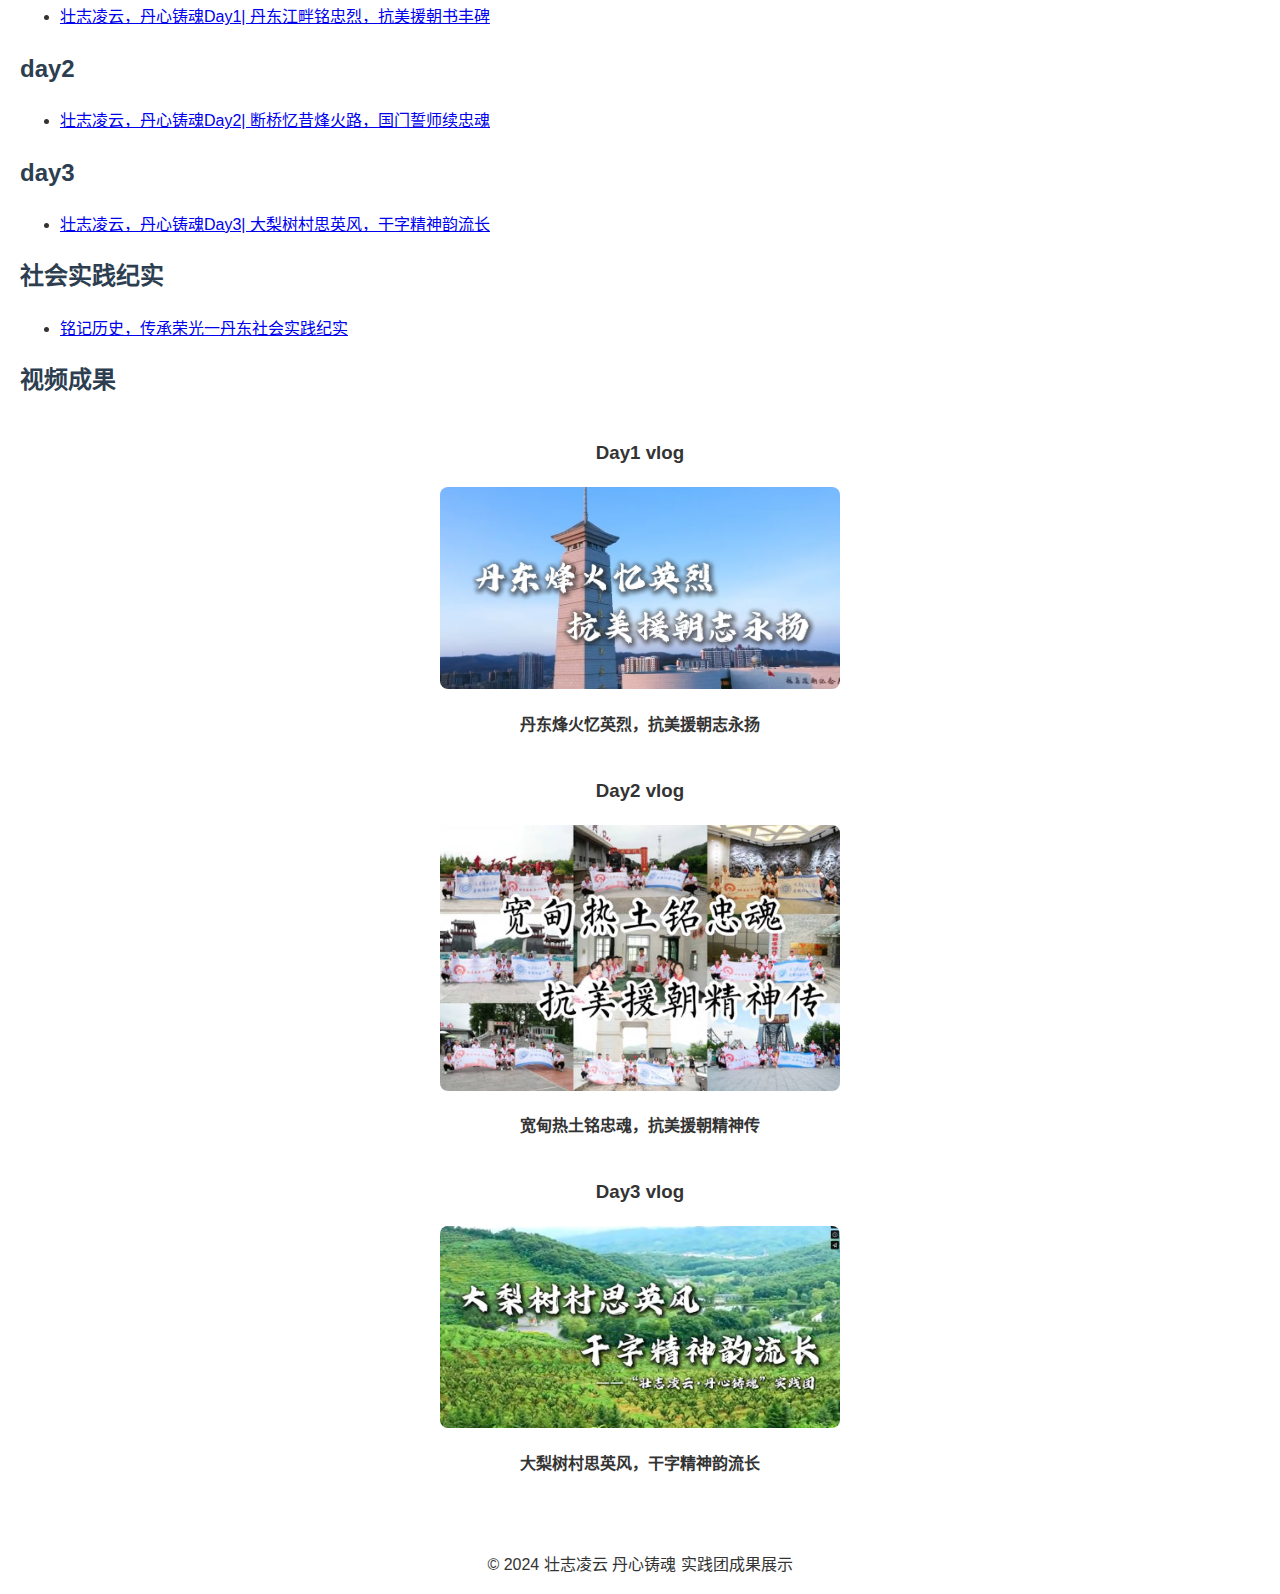
==== commit e3674ed5: "Add files via upload" ====
--- a/index.html
+++ b/index.html
@@ -150,25 +150,37 @@
             </ul>
         </section>
 
-        <section id="videos-section">
-            <h2>每日视频vlog</h2>
-            <h2><span class="jvzhong">day1 视频vlog</span></h2>
-            <video controls>
-                <source src="videos/video1.mp4" type="video/mp4">
-                您的浏览器不支持视频播放。
-            </video>
-            <h2><span class="jvzhong">day2 视频vlog</span></h2>
-            <video controls>
-                <source src="videos/video2.mp4" type="video/mp4">
-                您的浏览器不支持视频播放。
-            </video>
-            <h2><span class="jvzhong">day3 视频vlog</span></h2>
-            <video controls>
-                <source src="videos/video3.mp4" type="video/mp4">
-                您的浏览器不支持视频播放。
-            </video>
-            <!-- 你可以复制以上结构，添加更多视频 -->
+        <section id="video-results">
+            <h2>视频成果</h2>
+            <div class="video-list">
+                <ul>
+                    <h3>Day1 vlog</h3>
+                    <li>
+                        <a href="https://vimeo.com/1004338170" target="_blank">
+                            <img src="images/video-luesuo1.jpg" alt="视频缩略图1">
+                            <span>丹东烽火忆英烈，抗美援朝志永扬</span>
+                        </a>
+                    </li>
+                    <h3>Day2 vlog</h3>
+                    <li>
+                        <a href="https://vimeo.com/1004340291" target="_blank">
+                            <img src="images/video-luesuo2.jpg" alt="视频缩略图2">
+                            <span>宽甸热土铭忠魂，抗美援朝精神传</span>
+                        </a>
+                    </li>
+                    <h3>Day3 vlog</h3>
+                    <li>
+                        <a href="https://vimeo.com/1004343276" target="_blank">
+                            <img src="images/video-luesuo3.jpg" alt="视频缩略图3">
+                            <span>大梨树村思英风，干字精神韵流长</span>
+                        </a>
+                    </li>
+                    <!-- 你可以继续添加更多视频链接 -->
+                </ul>
+            </div>
         </section>
+        
+        
     </main>
     <footer>
         <p>&copy; 2024 壮志凌云 丹心铸魂 实践团成果展示</p>
--- a/style.css
+++ b/style.css
@@ -1,16 +1,14 @@
 body {
     font-family: Arial, sans-serif;
-    background: url('images/background.jpg') no-repeat center center fixed;
-    background-size: cover;
     color: #333;
     margin: 0;
     padding: 0;
     line-height: 1.6;
 }
-
 header {
-    background-color: #c2e36e;
-    color: white;
+    background: url('images/background.jpg') no-repeat center center fixed;
+    background-size: cover;
+    color: rgb(243, 234, 234);
     padding: 10px 0;
     text-align: center;
 }
@@ -27,7 +25,7 @@
 }
 
 nav ul li a {
-    color: white;
+    color: rgb(14, 14, 14);
     text-decoration: none;
     font-weight: bold;
 }
@@ -43,7 +41,14 @@
 h2 {
     color: #2c3e50;
 }
-
+.jvzhong {
+    color: #09e1c1;
+    text-align: center !important;
+    
+}
+footer {
+    text-align: center;
+}
 .news-article {
     border: 1px solid #ddd;
     padding: 10px;
@@ -81,9 +86,14 @@
     width: 80%;
     height: 70%;
 }
+
+
+
+
+
 .carousel {
     position: relative;
-    max-width: 80%; /* 宽度为页面宽度的80% */
+    max-width: 70%; /* 宽度为页面宽度的80% */
     margin: 0 auto; /* 居中显示 */
     overflow: hidden; /* 隐藏溢出的部分 */
     border: 2px solid #2c3e50;
@@ -93,6 +103,10 @@
 .carousel-inner {
     display: flex;
     transition: transform 0.5s ease-in-out;
+    width: 100%;
+    height: 0;
+    padding-bottom: 56.25%; /* 16:9 比例控制 */
+    position: relative;
 }
 
 .carousel-item {
@@ -118,10 +132,63 @@
 }
 
 .carousel-control-prev {
-    left: 10px;
+    left: 20px;
 }
 
 .carousel-control-next {
-    right: 10px;
+    right: 20px;
+}
+.video-list ul {
+    list-style-type: none;
+    padding: 0;
+    margin: 0;
 }
 
+.video-list ul {
+    list-style-type: none;
+    padding: 0;
+    margin: 0;
+    display: flex;
+    flex-direction: column;
+    align-items: center;
+}
+
+.video-list ul li {
+    margin-bottom: 20px;
+    width: 100%;
+    max-width: 400px; /* 设置最大宽度，保持适中大小 */
+    display: flex;
+    justify-content: center;
+    align-items: center;
+    flex-direction: column;
+}
+
+.video-list ul li a {
+    text-decoration: none;
+    color: #333;
+    display: block;
+    text-align: center;
+    width: 100%;
+}
+
+.video-list ul li a img {
+    width: 100%;
+    max-width: 100%; /* 缩略图将填充父容器宽度 */
+    height: auto; /* 使高度根据宽度自适应 */
+    object-fit: cover;
+    border-radius: 8px; /* 可选：添加圆角效果 */
+    margin-bottom: 10px;
+}
+
+.video-list ul li a span {
+    font-size: 16px;
+    font-weight: bold;
+    display: block;
+    margin-top: 5px;
+}
+
+.video-list ul li a:hover span {
+    color: #007BFF; /* 鼠标悬停时的效果 */
+}
+
+
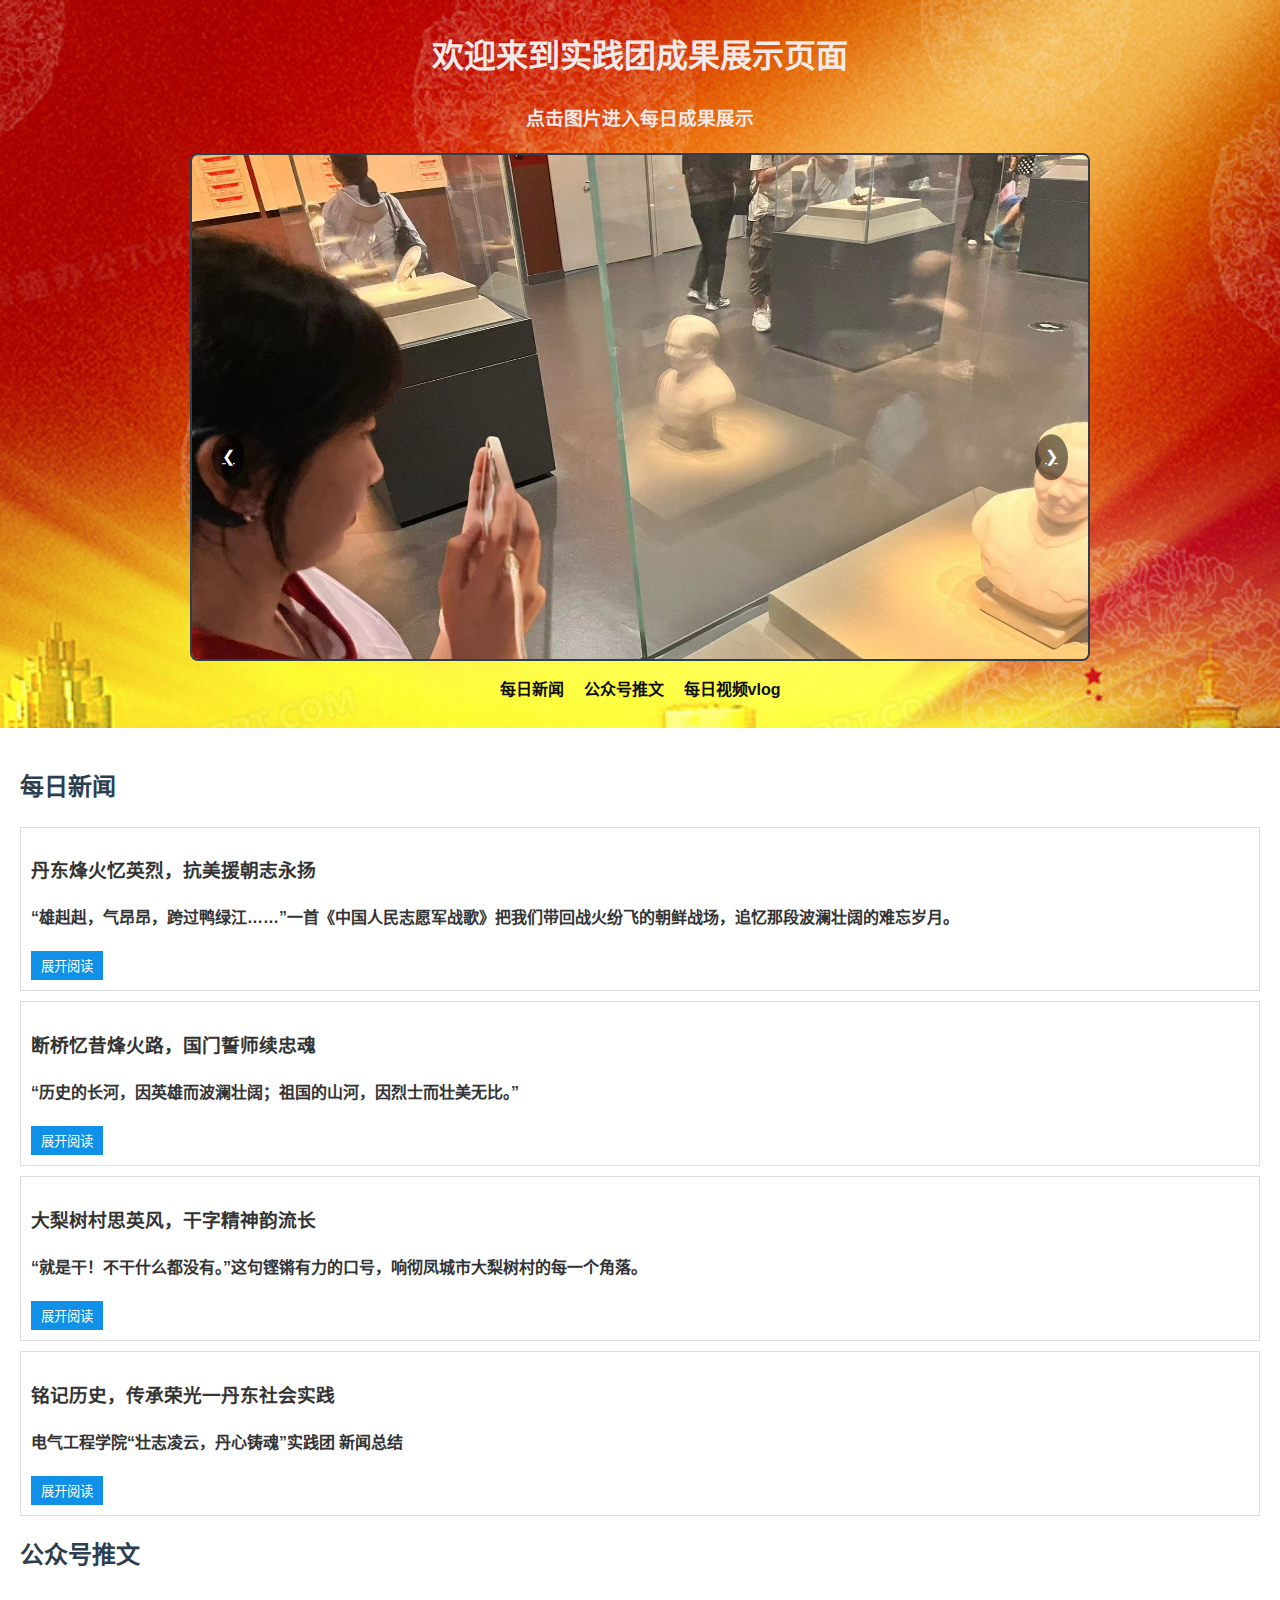
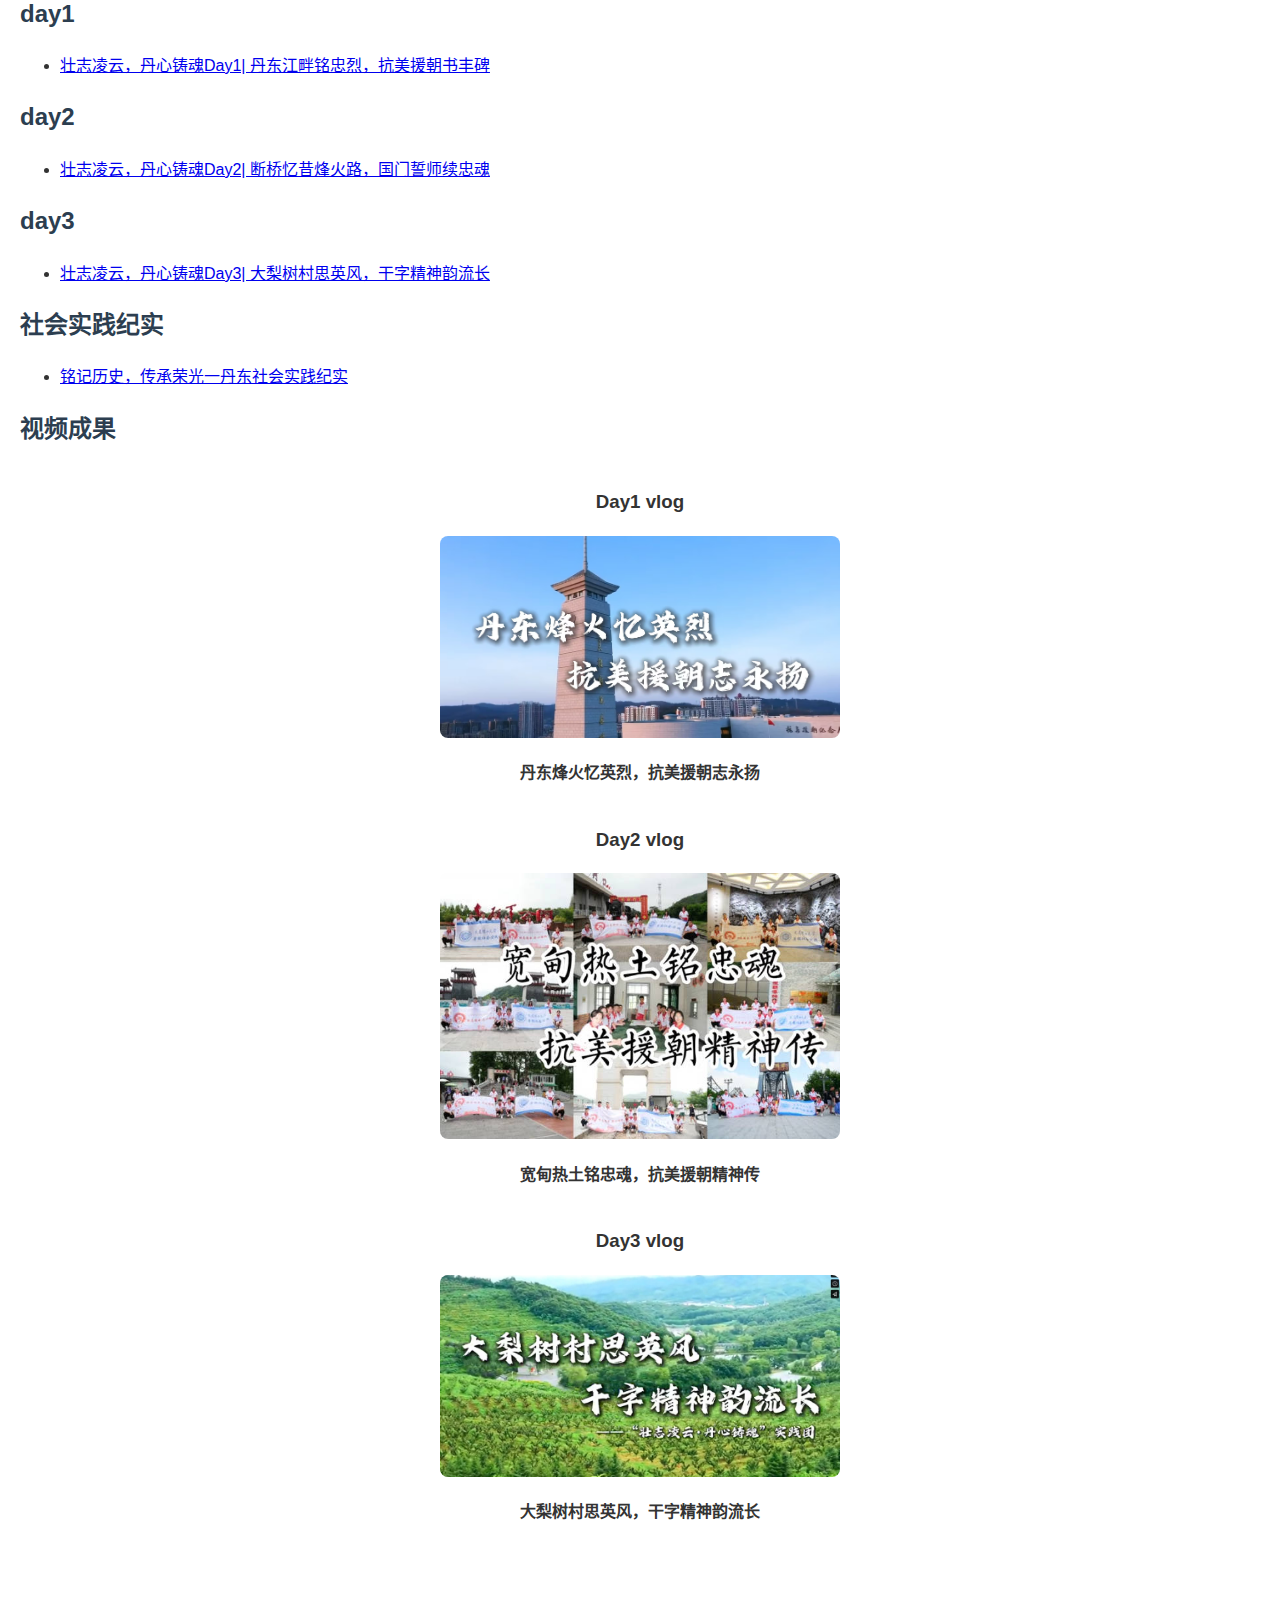
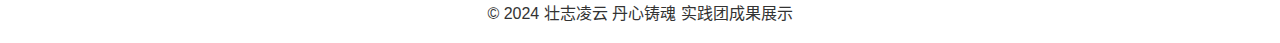
==== commit 344b7739: "Update index.html" ====
--- a/index.html
+++ b/index.html
@@ -12,6 +12,7 @@
     
     <header>
         <h1>欢迎来到实践团成果展示页面</h1>
+        <h3>点击图片进入每日成果展示</h3>
         <div class="carousel">
             <div class="carousel-inner">
                 <!-- 这里放置图片 -->
